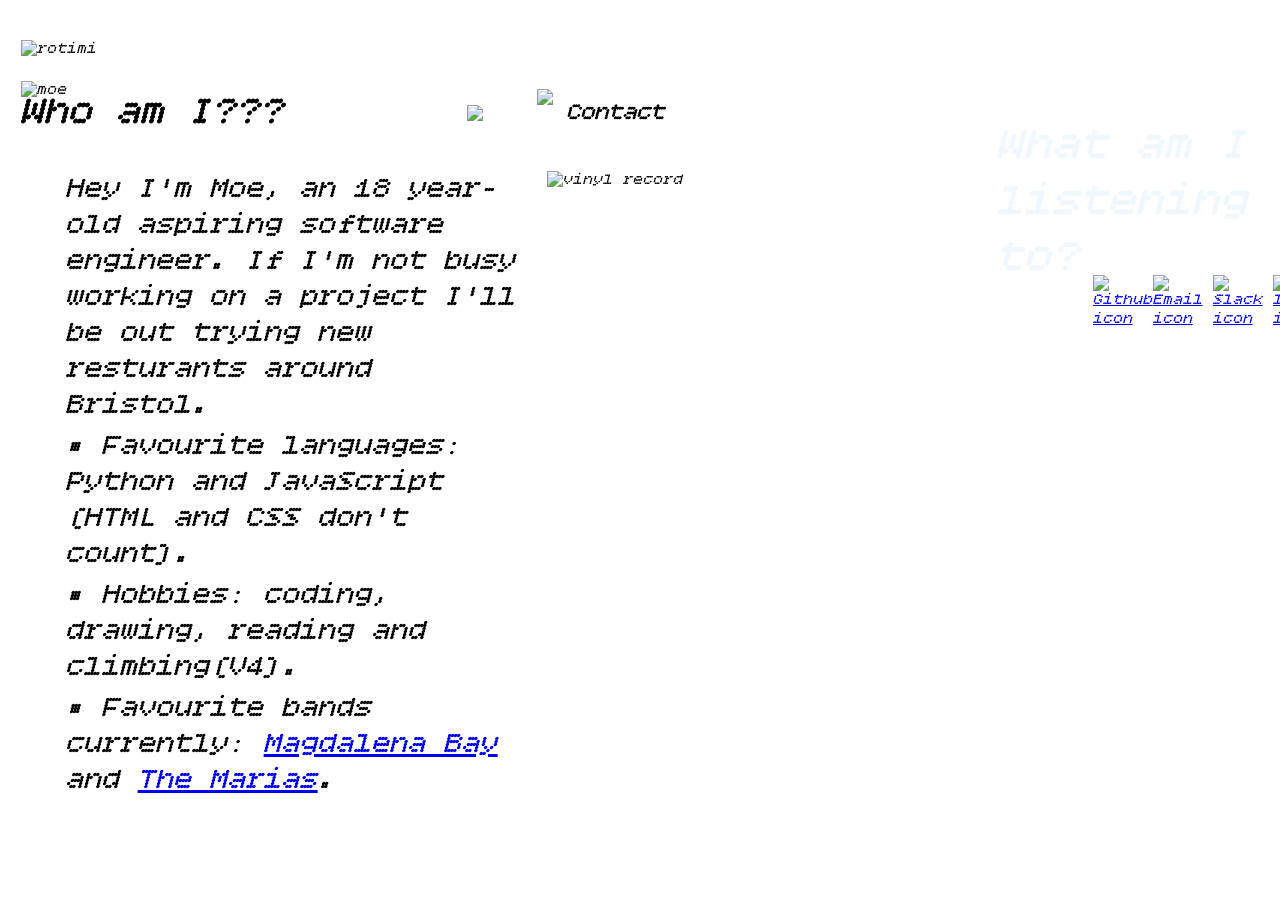
==== index.html @ f145e050 "Add files via upload" ====
<!DOCTYPE html>
<html lang="en">
  <head>
    <meta charset="UTF-8">
    <meta name="viewport" content="width=device-width, initial-scale=1.0">
    <title>My personal website</title>
    <link rel="stylesheet" href="style.css">
    <link rel="preconnect" href="https://fonts.googleapis.com">
    <link rel="preconnect" href="https://fonts.gstatic.com" crossorigin>
    <link href="https://fonts.googleapis.com/css2?family=Bitcount+Single:wght@100..900&display=swap" rel="stylesheet">
  </head>
  <body>
    <script src="index.js" defer></script>
    <div id="master">
      
      <div class="images" id="name">
        <img id="moe" src = "Actual Files/WEBP/moe-cropped.webp" alt = "moe">
        <img id="rotimi" src = "Actual Files/WEBP/rotimi-cropped.webp" alt = "rotimi">
      </div>

      <div id="about-me">
        <h1 style="margin-top: 50px;">Who am I???</h1>
        <div id="about-me-box">
            <p style = "padding: 0px; margin:5px">Hey I'm Moe, an 18 year-old aspiring software engineer. If I'm not busy working on a project I'll be out trying new resturants around Bristol.</p>
            <p style = "padding: 0px; margin:5px">• Favourite languages: Python and JavaScript (HTML and CSS don't count).</p>
            <p style = "padding: 0px; margin:5px">• Hobbies: coding, drawing, reading and climbing(V4).</p>
            <p style = "padding: 0px; margin:5px">• Favourite bands currently: <a target="_blank" href = "https://music.apple.com/gb/artist/magdalena-bay/1119954914">Magdalena Bay</a> and <a target="_blank" href="https://music.apple.com/gb/artist/the-mar%C3%ADas/1244878938">The Marias</a>.</p>
        </div>
      </div>

      <div id="folders">
        <div id="contact" class="tab">
          <div class="flpos">
            <h2 class="textin">Contact</h2>
            <img src="Actual Files/WEBP/Vector 1.webp" class="top" />
            <img src="Actual Files/WEBP/Rectangle 8.webp" class="bottom" />
            <div class="contact_icon">
            <a href="https://github.com/kleinmoretti4" target="_blank"><img src="Actual Files/WEBP/Github.webp" alt="Github icon"/></a>
            <a href="mailto:moshetoluwaenoch0606@gmail.com"><img src="Actual Files/WEBP/Mail.webp" alt="Email icon"/></a>
            <a href="https://hackclub.enterprise.slack.com/team/U07PG0YQZT5" target="_blank"><img src="Actual Files/WEBP/Slack.webp" alt="Slack icon"/></a>
            <a href="https://www.linkedin.com/in/mosetoluwa-rotimi/" target="_blank"><img src="Actual Files/WEBP/Linkedin.webp" alt="linkedin icon"/></a>
            </div>
          </div>
        </div>

        <a href="project.html">
        <div id="projects" class="tab">
          <div class="flpos">
            <h2 class="textin">Projects</h2>
            <img src="Actual Files/WEBP/Vector 1-1.webp" class="top" />
            <img src="Actual Files/WEBP/Rectangle 8-1.webp" class="bottom"/>
          </div>
        </div>
        </a>

        <div id="blog" class="tab">
          <div class="flpos">
            <h2 class="textin">Blog/yapp</h2>
            <img src="Actual Files/WEBP/Vector 1-2.webp" class="top" />
            <img src="Actual Files/WEBP/Rectangle 8-2.webp" class="bottom"/>
          </div>
        </div>

        <div id="cv" class="tab">
          <div class="flpos">
            <a href="Actual Files\Moe Rotimi CV 2026.pdf"><h2 class="textin">CV</h2></a>
            <a href="Actual Files\Moe Rotimi CV 2026.pdf"><img src="Actual Files/WEBP/Vector 1-3.webp" class="top"/></a>
            <a href="Actual Files\Moe Rotimi CV 2026.pdf"><img src="Actual Files/WEBP/Rectangle 8-3.webp" class="bottom" /></a>
          </div>
        </div>
      </div>

      <div id="music">
          <h2 id="record_text">What am I <br/> listening to?</h2>
          <img id = "record" alt="vinyl record" src="Actual Files/WEBP/vinyl_-v3.webp"/>
      </div>
    </div>
  </body>
</html>
---- style.css ----
body{
  background-image:url("Actual Files/WEBP/06_paper_texture.webp");
  background-attachment: scroll;
  background-size: 150%;
  color: black;
  font-family: "Bitcount Single";
  font-style: italic;
  overflow-x:hidden;
}

h1, h2{
  font-weight:500 ;
  display: inline;
}

h1 {
  font-size: 40px;
}

#master{
  max-width:1440px;
  position:relative;
  display:inline-grid;
  grid-template-columns: min-content min-content;
  grid-template-rows: min-content min-content;
  padding: 1%;
}

#name{
  align-self:flex-start;
  grid-column: 1;
  grid-row: 1;
  position:relative;
}

#moe{
  display:block;
  width: 30vw;
  height:auto;
  position:relative;
  top:60px; 
}

#rotimi{
  display:block;
  width: 45vw;
  height: auto;
  margin-bottom: 30px;
  position:relative;
  z-index: 3;
}


#about-me{
  grid-column: 1;
  grid-row: 2;
  align-items:flex-start;
  font-size:35px;
}

#about-me-box{
  height:max-content;
  width:auto;
  max-width: 470px;
  border-radius: 10px;
  padding:30px;
  margin: 10px;
  margin-top: 0px;
  background-image: url("Actual Files/WEBP/about-me-box.webp");
  background-size: 100vw;
  background-position: center;
  font-size: 30px;
  font-weight: 450;
}

#folders{
  width:max-content;
  position:relative;
  grid-column: 2;
  grid-row: 2;
  z-index: 5;
  right:130px;
}

#contact{
  display:block;
  padding:auto;
  margin:auto;
}

#music{
  grid-column: 2;
  grid-row: 1;
  display: grid;
  position:relative;
  z-index: 0;
}

#record_text{
  position:absolute;
  font-size: 46px; 
  color: #F0F8FF;
  z-index:10;
  left:400px;
  top: 60px;
}

#record{
  position:absolute;
  height:auto;
  width:823.2px;
  left:-50px;
  top: 150px;
  animation: rotate 20s linear infinite
  
}

@keyframes rotate{
  from {rotate:0deg;}
  to {rotate:360deg;}
}

#projects, #blog, #cv, #contact{
  top:0;
  transition: top 500ms ease;
}

.tab{
  border-radius: 12px 12px 0 0;
  height: fit-content;
  position:relative;
  margin-top: -220px;
}

.flpos{
  display:grid;
  position:relative;
  z-index: 10;
}

.top{
  align-items: end;
  position: relative;
  left: 70px;
}

.bottom{
  position:relative;
}

.textin{
  position:absolute;
  z-index:10;
  left:100px;
  top:-10px;
}

.contact_icon{
  position:absolute;
  z-index:1;
  display:inline-grid;
  left:620px;
  top:180px;
  grid-template-columns: repeat(4, 60px);
  height:auto;
  width:max-content;
}

.contact_icon img{
  width:4vw;
  height:auto;
  padding:10%;
}

@media (hover: hover){
  #projects:hover, #blog:hover, #cv:hover{
    top:-23px;
  }

  #rotimi:hover{
  width:46vw;
  }

  #moe:hover{
  width:31vw;
  z-index: 4;
  }

  #about-me-box:hover{
  box-shadow: 5px -5px 10px rgba(0,0,0,0.5);
  }

  #contact:hover{
  top:-120px;
  }

  .contact_icon:hover{
  z-index: 10;
  }

}

@media(hover:none){
  #contact.open{
  top:-12vw;
  }
}

@media only screen and (max-width: 800px){
  body{
    background-size: cover;
  }

  #master{
  display:flex;
  flex-direction:column;
  width:100%;
  box-sizing: border-box;
  padding: 4vw;
}

#moe{
  width: 65vw;
  top:20px; 
}

#rotimi{
  width: 90vw;
  margin-bottom: 10px;
}

#about-me{
  font-size:20px;
  font-weight: 500;
  padding-top: 5%;
}

#about-me-box{
  padding:2%;
  margin: 2%;
  margin-top: 1%;
  background-size: 250vw;
  font-size: 24px;
  max-width: 99%;
}

#folders{
  right:0;
  width:100%;
  padding-top: 10%;
  box-sizing: border-box;
}

#record_text{
  font-size: 40px; 
  color: #F0F8FF;
  z-index:10;
  left:2%;
  top: 2%;
}

#record{
  height:auto;
  width:150vw;
  left:20%;
  top: 2%;
}

#music{
  display: grid;
  position:relative;
  z-index: 0;
  height: min-content;
  width:min-content;
}

.contact_icon{
  left: 22%;
  top:32%;
  grid-template-columns: repeat(4, 60px);
  height:auto;
  width:max-content;
}

.contact_icon img{
  width:80%;
  height:auto;
  padding:0.5%;
}
}
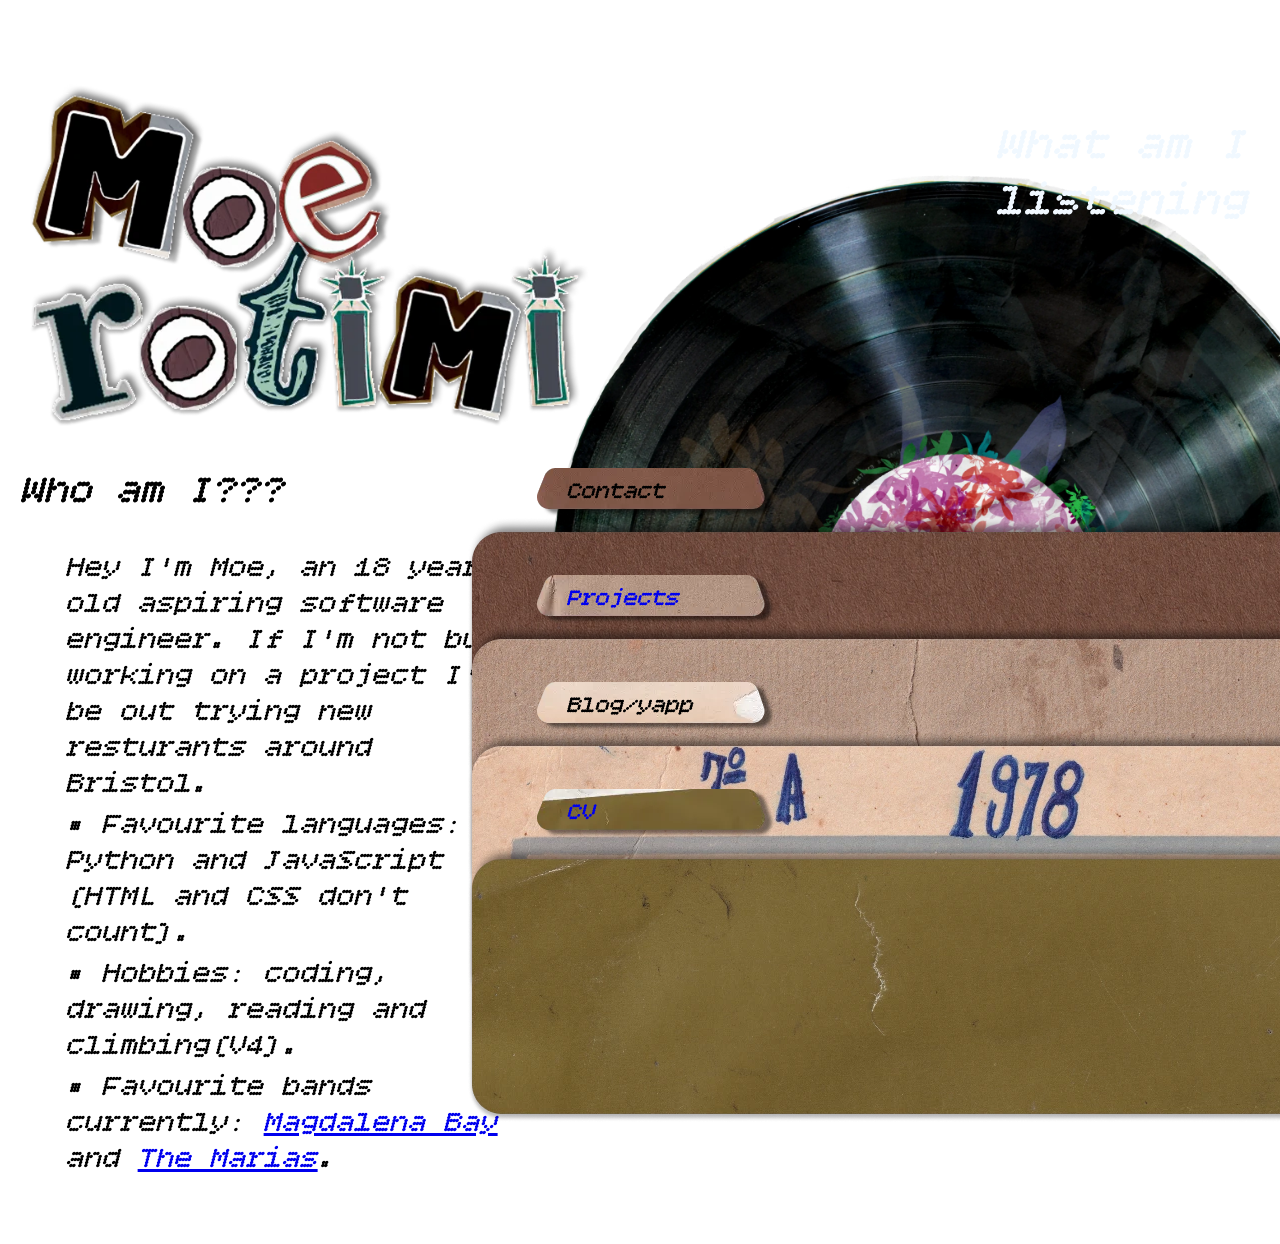
==== commit b645f7fb: "Fix image paths and HTML entity encoding Updated image source paths and corrected HTML entities." ====
--- a/index.html
+++ b/index.html
@@ -14,8 +14,8 @@
     <div id="master">
       
       <div class="images" id="name">
-        <img id="moe" src = "Actual Files/WEBP/moe-cropped.webp" alt = "moe">
-        <img id="rotimi" src = "Actual Files/WEBP/rotimi-cropped.webp" alt = "rotimi">
+        <img id="moe" src = "Actual Files/moe-cropped.webp" alt = "moe">
+        <img id="rotimi" src = "Actual Files/rotimi-cropped.webp" alt = "rotimi">
       </div>
 
       <div id="about-me">
@@ -32,13 +32,13 @@
         <div id="contact" class="tab">
           <div class="flpos">
             <h2 class="textin">Contact</h2>
-            <img src="Actual Files/WEBP/Vector 1.webp" class="top" />
-            <img src="Actual Files/WEBP/Rectangle 8.webp" class="bottom" />
+            <img src="Actual Files/Vector 1.webp" class="top" />
+            <img src="Actual Files/Rectangle 8.webp" class="bottom" />
             <div class="contact_icon">
-            <a href="https://github.com/kleinmoretti4" target="_blank"><img src="Actual Files/WEBP/Github.webp" alt="Github icon"/></a>
-            <a href="mailto:moshetoluwaenoch0606@gmail.com"><img src="Actual Files/WEBP/Mail.webp" alt="Email icon"/></a>
-            <a href="https://hackclub.enterprise.slack.com/team/U07PG0YQZT5" target="_blank"><img src="Actual Files/WEBP/Slack.webp" alt="Slack icon"/></a>
-            <a href="https://www.linkedin.com/in/mosetoluwa-rotimi/" target="_blank"><img src="Actual Files/WEBP/Linkedin.webp" alt="linkedin icon"/></a>
+            <a href="https://github.com/kleinmoretti4" target="_blank"><img src="Actual Files/Github.webp" alt="Github icon"/></a>
+            <a href="mailto:moshetoluwaenoch0606@gmail.com"><img src="Actual Files/Mail.webp" alt="Email icon"/></a>
+            <a href="https://hackclub.enterprise.slack.com/team/U07PG0YQZT5" target="_blank"><img src="Actual Files/Slack.webp" alt="Slack icon"/></a>
+            <a href="https://www.linkedin.com/in/mosetoluwa-rotimi/" target="_blank"><img src="Actual Files/Linkedin.webp" alt="linkedin icon"/></a>
             </div>
           </div>
         </div>
@@ -47,8 +47,8 @@
         <div id="projects" class="tab">
           <div class="flpos">
             <h2 class="textin">Projects</h2>
-            <img src="Actual Files/WEBP/Vector 1-1.webp" class="top" />
-            <img src="Actual Files/WEBP/Rectangle 8-1.webp" class="bottom"/>
+            <img src="Actual Files/Vector 1-1.webp" class="top" />
+            <img src="Actual Files/Rectangle 8-1.webp" class="bottom"/>
           </div>
         </div>
         </a>
@@ -56,24 +56,24 @@
         <div id="blog" class="tab">
           <div class="flpos">
             <h2 class="textin">Blog/yapp</h2>
-            <img src="Actual Files/WEBP/Vector 1-2.webp" class="top" />
-            <img src="Actual Files/WEBP/Rectangle 8-2.webp" class="bottom"/>
+            <img src="Actual Files/Vector 1-2.webp" class="top" />
+            <img src="Actual Files/Rectangle 8-2.webp" class="bottom"/>
           </div>
         </div>
 
         <div id="cv" class="tab">
           <div class="flpos">
             <a href="Actual Files\Moe Rotimi CV 2026.pdf"><h2 class="textin">CV</h2></a>
-            <a href="Actual Files\Moe Rotimi CV 2026.pdf"><img src="Actual Files/WEBP/Vector 1-3.webp" class="top"/></a>
-            <a href="Actual Files\Moe Rotimi CV 2026.pdf"><img src="Actual Files/WEBP/Rectangle 8-3.webp" class="bottom" /></a>
+            <a href="Actual Files\Moe Rotimi CV 2026.pdf"><img src="Actual Files/Vector 1-3.webp" class="top"/></a>
+            <a href="Actual Files\Moe Rotimi CV 2026.pdf"><img src="Actual Files/Rectangle 8-3.webp" class="bottom" /></a>
           </div>
         </div>
       </div>
 
       <div id="music">
           <h2 id="record_text">What am I <br/> listening to?</h2>
-          <img id = "record" alt="vinyl record" src="Actual Files/WEBP/vinyl_-v3.webp"/>
+          <img id = "record" alt="vinyl record" src="Actual Files/vinyl_-v3.webp"/>
       </div>
     </div>
   </body>
-</html>+</html>
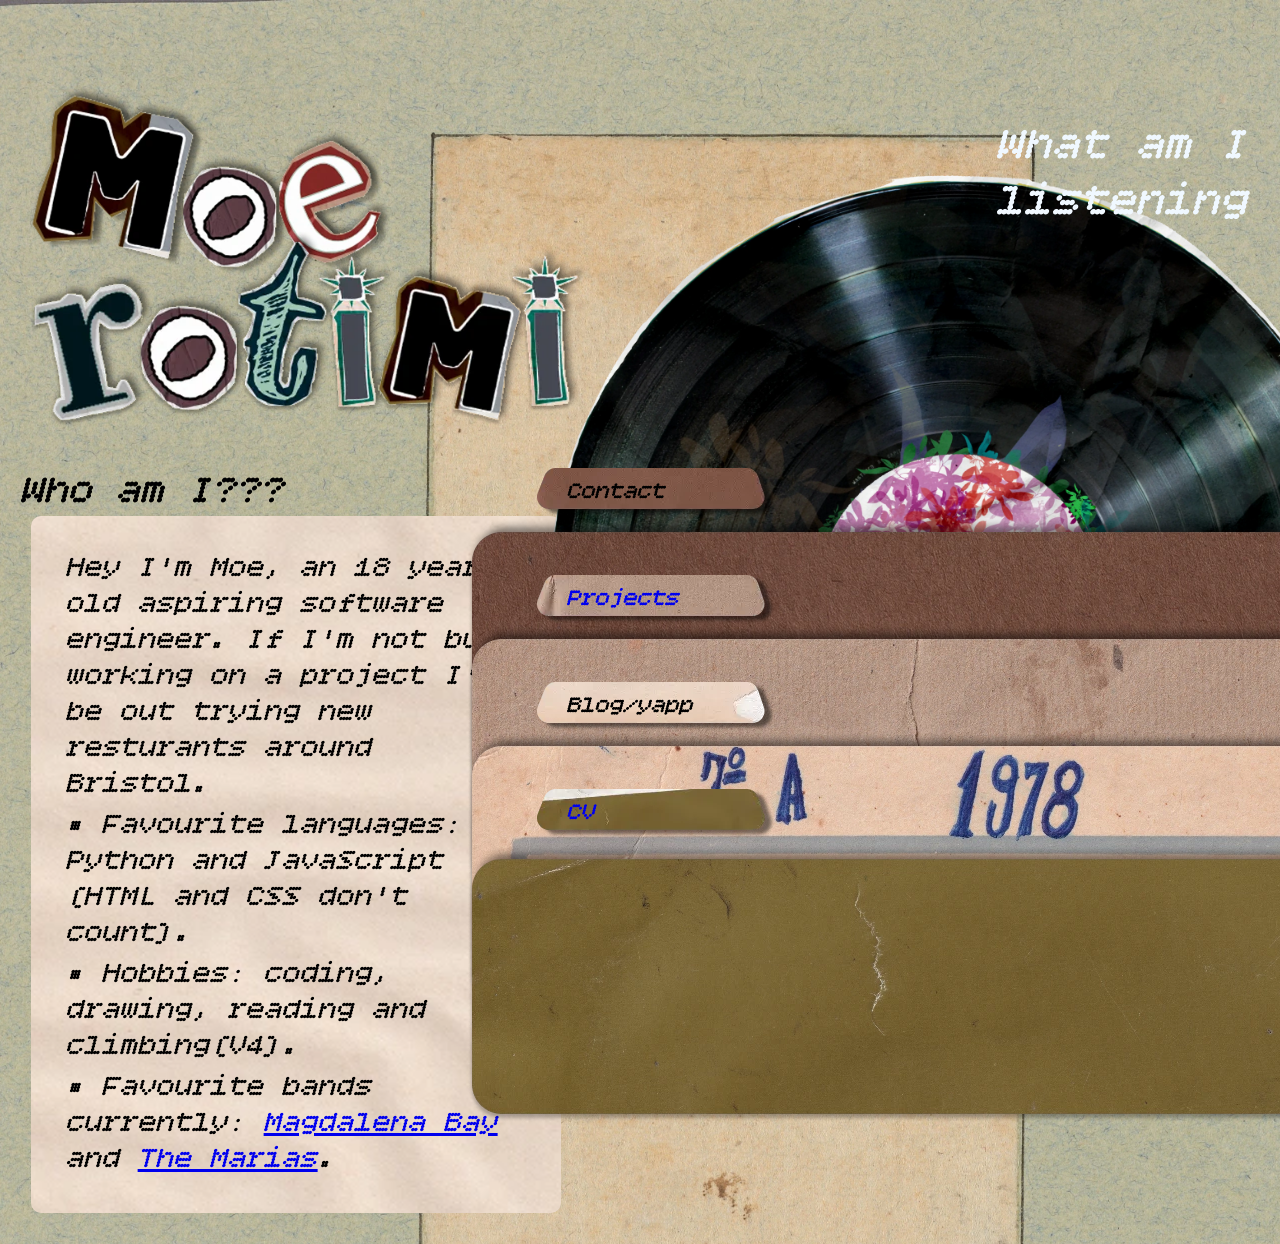
==== commit 6df4ece1: "Fix HTML formatting and structure" ====
--- a/index.html
+++ b/index.html
@@ -63,9 +63,9 @@
 
         <div id="cv" class="tab">
           <div class="flpos">
-            <a href="Actual Files\Moe Rotimi CV 2026.pdf"><h2 class="textin">CV</h2></a>
-            <a href="Actual Files\Moe Rotimi CV 2026.pdf"><img src="Actual Files/Vector 1-3.webp" class="top"/></a>
-            <a href="Actual Files\Moe Rotimi CV 2026.pdf"><img src="Actual Files/Rectangle 8-3.webp" class="bottom" /></a>
+            <a href="Moe Rotimi CV 2026.pdf"><h2 class="textin">CV</h2></a>
+            <a href="Moe Rotimi CV 2026.pdf"><img src="Actual Files/Vector 1-3.webp" class="top"/></a>
+            <a href="Moe Rotimi CV 2026.pdf"><img src="Actual Files/Rectangle 8-3.webp" class="bottom" /></a>
           </div>
         </div>
       </div>
--- a/style.css
+++ b/style.css
@@ -1,5 +1,5 @@
 body{
-  background-image:url("Actual Files/WEBP/06_paper_texture.webp");
+  background-image:url("Actual Files/06_paper_texture.webp");
   background-attachment: scroll;
   background-size: 150%;
   color: black;
@@ -66,7 +66,7 @@
   padding:30px;
   margin: 10px;
   margin-top: 0px;
-  background-image: url("Actual Files/WEBP/about-me-box.webp");
+  background-image: url("Actual Files/about-me-box.webp");
   background-size: 100vw;
   background-position: center;
   font-size: 30px;
@@ -287,4 +287,4 @@
   height:auto;
   padding:0.5%;
 }
-}+}
